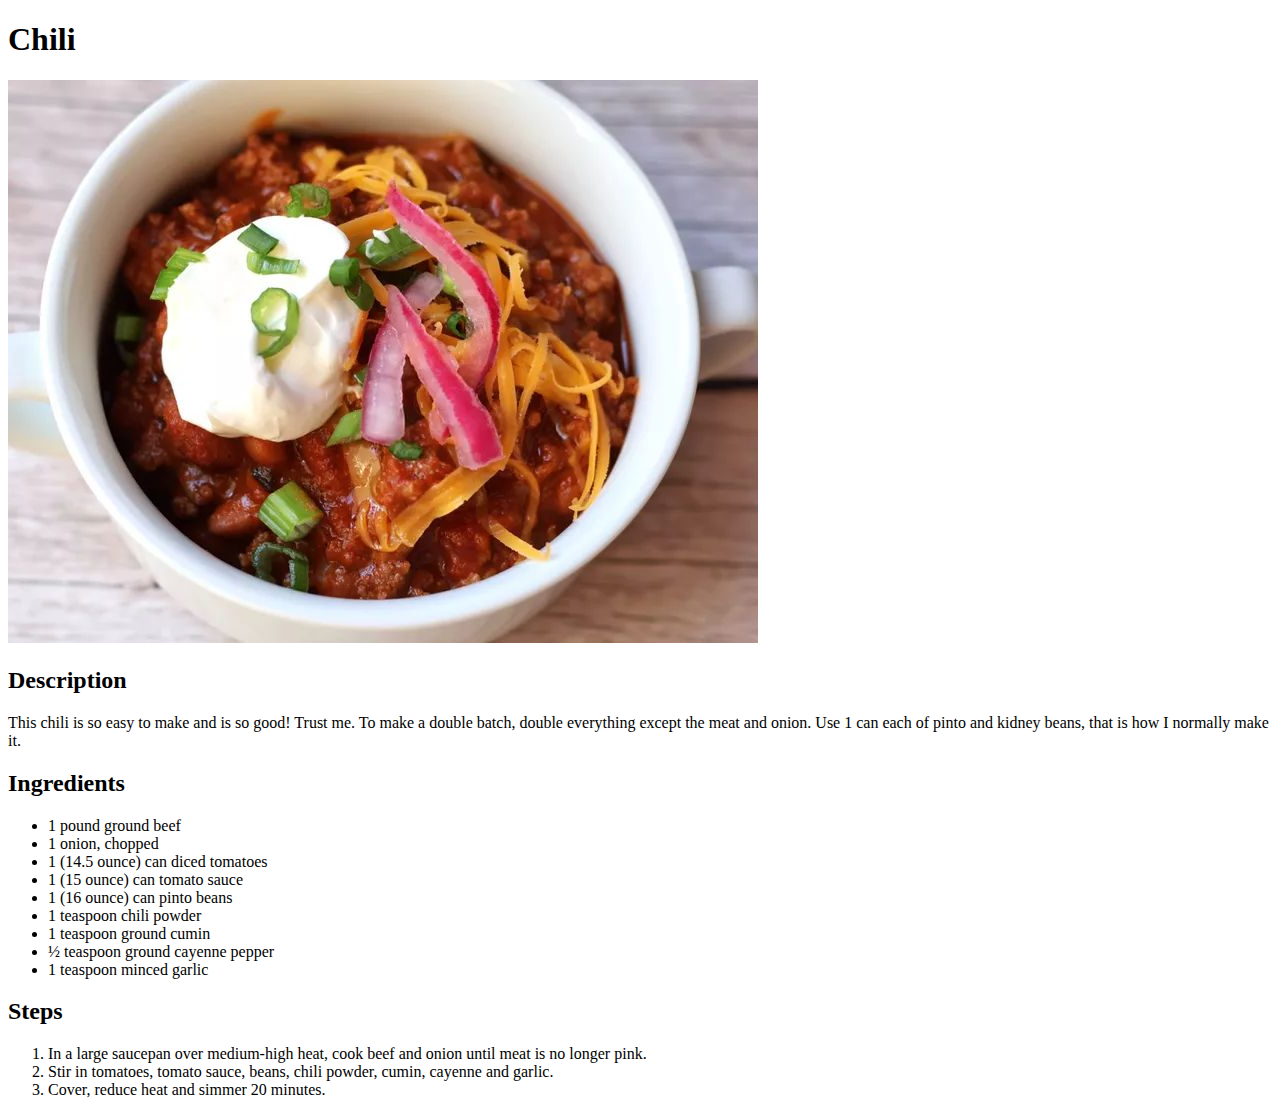
==== recipes/chili.html @ 0179a561 "Add recipes for beef stew and chili" ====
<!DOCTYPE html>
<html lang="en">
<head>
  <meta charset="UTF-8">
  <meta name="viewport" content="width=device-width, initial-scale=1.0">
  <title>Chili</title>
</head>
<body>
  <h1>Chili</h1>
  <img src="../images/chili.jpg" alt="Chili">

  <h2>Description</h2>
  <p>This chili is so easy to make and is so good! Trust me. To make a double batch, double everything except the meat and onion. Use 1 can each of pinto and kidney beans, that is how I normally make it.</p>

  <h2>Ingredients</h2>
  <ul>
    <li>1 pound ground beef</li>
    <li>1 onion, chopped</li>
    <li>1 (14.5 ounce) can diced tomatoes</li>
    <li>1 (15 ounce) can tomato sauce</li>
    <li>1 (16 ounce) can pinto beans</li>
    <li>1 teaspoon chili powder</li>
    <li>1 teaspoon ground cumin</li>
    <li>½ teaspoon ground cayenne pepper</li>
    <li>1 teaspoon minced garlic</li>
  </ul>

  <h2>Steps</h2>
  <ol>
    <li>In a large saucepan over medium-high heat, cook beef and onion until meat is no longer pink.</li>
    <li>Stir in tomatoes, tomato sauce, beans, chili powder, cumin, cayenne and garlic.</li>
    <li>Cover, reduce heat and simmer 20 minutes.</li>
  </ol>
</body>
</html>
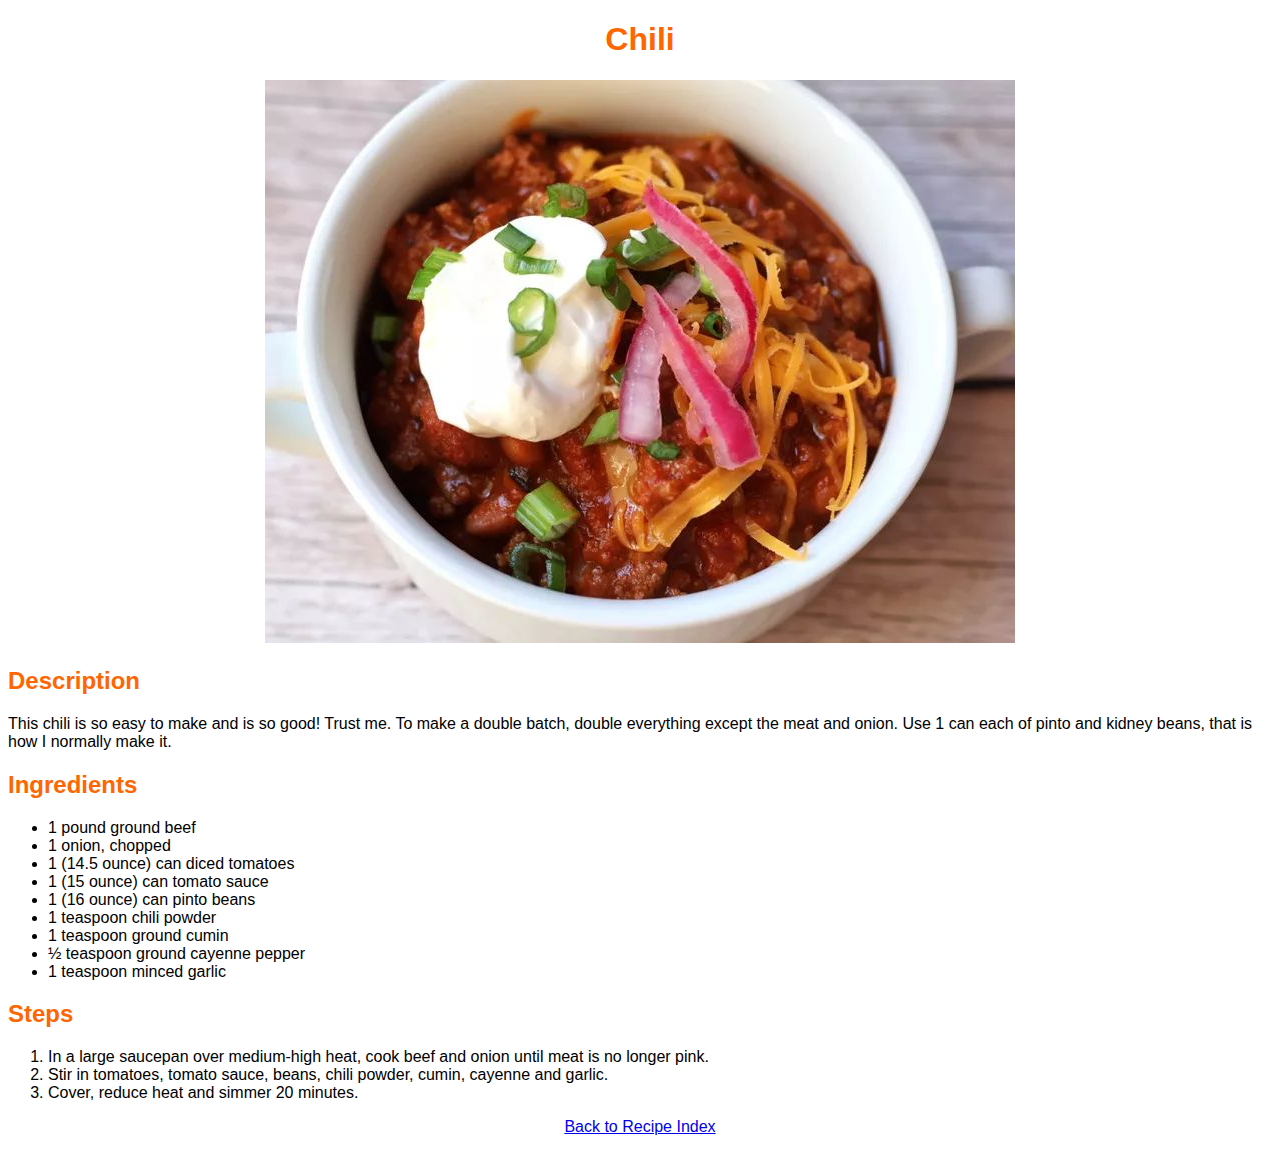
==== commit fdc911a3: "Add styles to make it look a bit nicer" ====
--- a/recipes/chili.html
+++ b/recipes/chili.html
@@ -4,10 +4,14 @@
   <meta charset="UTF-8">
   <meta name="viewport" content="width=device-width, initial-scale=1.0">
   <title>Chili</title>
+  <link rel="stylesheet" href="../css/styles.css">
 </head>
 <body>
   <h1>Chili</h1>
-  <img src="../images/chili.jpg" alt="Chili">
+
+  <div class="recipe-img">
+    <img src="../images/chili.jpg" alt="Chili">
+  </div>
 
   <h2>Description</h2>
   <p>This chili is so easy to make and is so good! Trust me. To make a double batch, double everything except the meat and onion. Use 1 can each of pinto and kidney beans, that is how I normally make it.</p>
@@ -31,5 +35,7 @@
     <li>Stir in tomatoes, tomato sauce, beans, chili powder, cumin, cayenne and garlic.</li>
     <li>Cover, reduce heat and simmer 20 minutes.</li>
   </ol>
+
+  <p class="back-link"><a href="../index.html">Back to Recipe Index</a></p>
 </body>
 </html>--- a/css/styles.css
+++ b/css/styles.css
@@ -0,0 +1,19 @@
+body {
+  font-family: Arial, Helvetica, sans-serif;
+}
+
+h1, h2 {
+  color: #FF6600;
+}
+
+h1 {
+  text-align: center;
+}
+
+.recipe-img {
+  text-align: center;
+}
+
+.back-link {
+  text-align: center;
+}